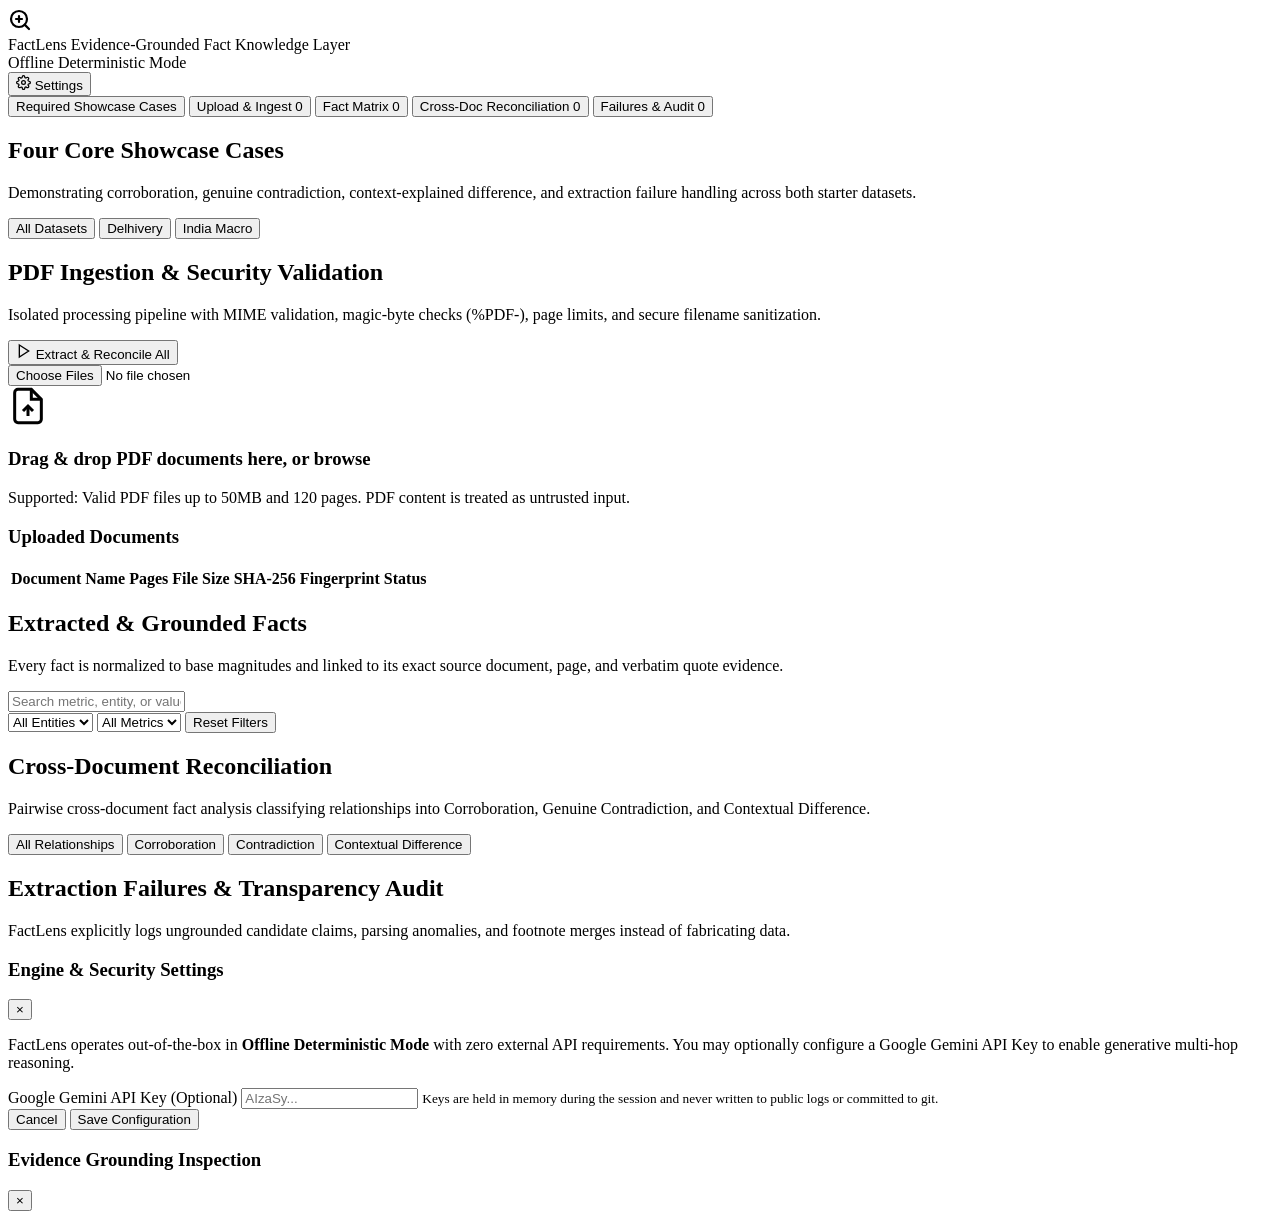
==== static/index.html @ a5a18f79 "feat(api): implement FastAPI REST endpoints and interactive web UI" ====
<!DOCTYPE html>
<html lang="en">
<head>
  <meta charset="UTF-8" />
  <meta name="viewport" content="width=device-width, initial-scale=1.0" />
  <title>FactLens — Grounded Fact Knowledge Layer</title>
  <meta name="description" content="Evidence-grounded fact extraction, unit normalization, and cross-document reconciliation for multi-PDF intelligence." />
  <link rel="preconnect" href="https://fonts.googleapis.com">
  <link rel="preconnect" href="https://fonts.gstatic.com" crossorigin>
  <link href="https://fonts.googleapis.com/css2?family=Inter:wght@300;400;500;600;700;800&family=JetBrains+Mono:wght@400;500;600&display=swap" rel="stylesheet">
  <link rel="stylesheet" href="/style.css" />
</head>
<body>
  <div class="app-layout">
    <!-- Top Header -->
    <header class="app-header">
      <div class="header-brand">
        <div class="brand-icon">
          <svg width="24" height="24" viewBox="0 0 24 24" fill="none" stroke="currentColor" stroke-width="2.2" stroke-linecap="round" stroke-linejoin="round">
            <circle cx="11" cy="11" r="8"></circle>
            <line x1="21" y1="21" x2="16.65" y2="16.65"></line>
            <path d="M11 8v6M8 11h6"></path>
          </svg>
        </div>
        <div class="brand-text">
          <span class="brand-title">FactLens</span>
          <span class="brand-subtitle">Evidence-Grounded Fact Knowledge Layer</span>
        </div>
      </div>

      <div class="header-status">
        <div class="status-pill" id="engineStatusPill">
          <span class="status-dot"></span>
          <span id="engineStatusText">Offline Deterministic Mode</span>
        </div>
        <button class="btn btn-secondary btn-sm" id="btnSettings" title="Configure LLM & Settings">
          <svg width="15" height="15" viewBox="0 0 24 24" fill="none" stroke="currentColor" stroke-width="2">
            <circle cx="12" cy="12" r="3"></circle>
            <path d="M19.4 15a1.65 1.65 0 0 0 .33 1.82l.06.06a2 2 0 0 1 0 2.83 2 2 0 0 1-2.83 0l-.06-.06a1.65 1.65 0 0 0-1.82-.33 1.65 1.65 0 0 0-1 1.51V21a2 2 0 0 1-2 2 2 2 0 0 1-2-2v-.09A1.65 1.65 0 0 0 9 19.4a1.65 1.65 0 0 0-1.82.33l-.06.06a2 2 0 0 1-2.83 0 2 2 0 0 1 0-2.83l.06-.06a1.65 1.65 0 0 0 .33-1.82 1.65 1.65 0 0 0-1.51-1H3a2 2 0 0 1-2-2 2 2 0 0 1 2-2h.09A1.65 1.65 0 0 0 4.6 9a1.65 1.65 0 0 0-.33-1.82l-.06-.06a2 2 0 0 1 0-2.83 2 2 0 0 1 2.83 0l.06.06a1.65 1.65 0 0 0 1.82.33H9a1.65 1.65 0 0 0 1-1.51V3a2 2 0 0 1 2-2 2 2 0 0 1 2 2v.09a1.65 1.65 0 0 0 1 1.51 1.65 1.65 0 0 0 1.82-.33l.06-.06a2 2 0 0 1 2.83 0 2 2 0 0 1 0 2.83l-.06.06a1.65 1.65 0 0 0-.33 1.82V9a1.65 1.65 0 0 0 1.51 1H21a2 2 0 0 1 2 2 2 2 0 0 1-2 2h-.09a1.65 1.65 0 0 0-1.51 1z"></path>
          </svg>
          <span>Settings</span>
        </button>
      </div>
    </header>

    <!-- Navigation Tabs -->
    <nav class="nav-tabs" role="tablist">
      <button class="nav-tab active" data-tab="showcase" id="tabShowcase">
        <span class="tab-badge-accent">Required</span>
        <span>Showcase Cases</span>
      </button>
      <button class="nav-tab" data-tab="upload" id="tabUpload">
        <span>Upload & Ingest</span>
        <span class="tab-counter" id="docCount">0</span>
      </button>
      <button class="nav-tab" data-tab="facts" id="tabFacts">
        <span>Fact Matrix</span>
        <span class="tab-counter" id="factCount">0</span>
      </button>
      <button class="nav-tab" data-tab="comparisons" id="tabComparisons">
        <span>Cross-Doc Reconciliation</span>
        <span class="tab-counter" id="cmpCount">0</span>
      </button>
      <button class="nav-tab" data-tab="failures" id="tabFailures">
        <span>Failures & Audit</span>
        <span class="tab-counter" id="failCount">0</span>
      </button>
    </nav>

    <!-- Main Content Views -->
    <main class="content-container">

      <!-- 1. SHOWCASE TAB -->
      <section class="tab-pane active" id="pane-showcase">
        <div class="pane-header">
          <div>
            <h1 class="pane-title">Four Core Showcase Cases</h1>
            <p class="pane-desc">
              Demonstrating corroboration, genuine contradiction, context-explained difference, and extraction failure handling across both starter datasets.
            </p>
          </div>
          <div class="filter-group">
            <button class="btn btn-outline btn-sm active" data-dataset="all">All Datasets</button>
            <button class="btn btn-outline btn-sm" data-dataset="delhivery">Delhivery</button>
            <button class="btn btn-outline btn-sm" data-dataset="india-macroeconomy">India Macro</button>
          </div>
        </div>

        <div class="showcase-grid" id="showcaseList">
          <!-- Dynamically populated -->
        </div>
      </section>

      <!-- 2. UPLOAD & INGEST TAB -->
      <section class="tab-pane" id="pane-upload">
        <div class="pane-header">
          <div>
            <h2 class="pane-title">PDF Ingestion & Security Validation</h2>
            <p class="pane-desc">
              Isolated processing pipeline with MIME validation, magic-byte checks (%PDF-), page limits, and secure filename sanitization.
            </p>
          </div>
          <div>
            <button class="btn btn-primary" id="btnRunPipeline">
              <svg width="16" height="16" viewBox="0 0 24 24" fill="none" stroke="currentColor" stroke-width="2">
                <polygon points="5 3 19 12 5 21 5 3"></polygon>
              </svg>
              <span>Extract & Reconcile All</span>
            </button>
          </div>
        </div>

        <!-- Drag and Drop Zone -->
        <div class="upload-dropzone" id="dropZone">
          <input type="file" id="fileInput" multiple accept=".pdf,application/pdf" class="file-input-hidden" />
          <div class="dropzone-content">
            <div class="dropzone-icon">
              <svg width="40" height="40" viewBox="0 0 24 24" fill="none" stroke="currentColor" stroke-width="1.8">
                <path d="M14 2H6a2 2 0 0 0-2 2v16a2 2 0 0 0 2 2h12a2 2 0 0 0 2-2V8z"></path>
                <polyline points="14 2 14 8 20 8"></polyline>
                <line x1="12" y1="18" x2="12" y2="12"></line>
                <polyline points="9 15 12 12 15 15"></polyline>
              </svg>
            </div>
            <h3 class="dropzone-title">Drag & drop PDF documents here, or <span class="text-accent">browse</span></h3>
            <p class="dropzone-limits">Supported: Valid PDF files up to 50MB and 120 pages. PDF content is treated as untrusted input.</p>
          </div>
        </div>

        <!-- Document List -->
        <div class="section-block">
          <h3 class="section-title">Uploaded Documents</h3>
          <div class="doc-table-container">
            <table class="data-table" id="docTable">
              <thead>
                <tr>
                  <th>Document Name</th>
                  <th>Pages</th>
                  <th>File Size</th>
                  <th>SHA-256 Fingerprint</th>
                  <th>Status</th>
                </tr>
              </thead>
              <tbody id="docTableBody">
                <!-- Dynamically populated -->
              </tbody>
            </table>
          </div>
        </div>
      </section>

      <!-- 3. FACT MATRIX TAB -->
      <section class="tab-pane" id="pane-facts">
        <div class="pane-header">
          <div>
            <h2 class="pane-title">Extracted & Grounded Facts</h2>
            <p class="pane-desc">
              Every fact is normalized to base magnitudes and linked to its exact source document, page, and verbatim quote evidence.
            </p>
          </div>
          <div class="search-box">
            <input type="text" id="factSearchInput" placeholder="Search metric, entity, or value..." class="input-search" />
          </div>
        </div>

        <div class="filter-bar">
          <select id="factEntityFilter" class="select-filter">
            <option value="">All Entities</option>
          </select>
          <select id="factMetricFilter" class="select-filter">
            <option value="">All Metrics</option>
          </select>
          <button class="btn btn-secondary btn-sm" id="btnResetFactFilters">Reset Filters</button>
        </div>

        <div class="facts-grid" id="factsList">
          <!-- Dynamically populated -->
        </div>
      </section>

      <!-- 4. CROSS-DOCUMENT COMPARISON TAB -->
      <section class="tab-pane" id="pane-comparisons">
        <div class="pane-header">
          <div>
            <h2 class="pane-title">Cross-Document Reconciliation</h2>
            <p class="pane-desc">
              Pairwise cross-document fact analysis classifying relationships into Corroboration, Genuine Contradiction, and Contextual Difference.
            </p>
          </div>
          <div class="filter-group">
            <button class="btn btn-outline btn-sm active" data-rel="all">All Relationships</button>
            <button class="btn btn-outline btn-sm" data-rel="corroboration">Corroboration</button>
            <button class="btn btn-outline btn-sm" data-rel="genuine_contradiction">Contradiction</button>
            <button class="btn btn-outline btn-sm" data-rel="contextual_difference">Contextual Difference</button>
          </div>
        </div>

        <div class="comparisons-list" id="comparisonsList">
          <!-- Dynamically populated -->
        </div>
      </section>

      <!-- 5. FAILURES & AUDIT TAB -->
      <section class="tab-pane" id="pane-failures">
        <div class="pane-header">
          <div>
            <h2 class="pane-title">Extraction Failures & Transparency Audit</h2>
            <p class="pane-desc">
              FactLens explicitly logs ungrounded candidate claims, parsing anomalies, and footnote merges instead of fabricating data.
            </p>
          </div>
        </div>

        <div class="failures-list" id="failuresList">
          <!-- Dynamically populated -->
        </div>
      </section>

    </main>

    <!-- Settings Modal -->
    <div class="modal-backdrop" id="settingsModal">
      <div class="modal-card">
        <div class="modal-header">
          <h3 class="modal-title">Engine & Security Settings</h3>
          <button class="btn-close" id="btnCloseSettings">&times;</button>
        </div>
        <div class="modal-body">
          <p class="modal-desc">
            FactLens operates out-of-the-box in <strong>Offline Deterministic Mode</strong> with zero external API requirements.
            You may optionally configure a Google Gemini API Key to enable generative multi-hop reasoning.
          </p>
          <div class="form-group">
            <label class="form-label" for="inputApiKey">Google Gemini API Key (Optional)</label>
            <input type="password" id="inputApiKey" placeholder="AIzaSy..." class="form-input" />
            <small class="form-help">Keys are held in memory during the session and never written to public logs or committed to git.</small>
          </div>
        </div>
        <div class="modal-footer">
          <button class="btn btn-secondary" id="btnCancelSettings">Cancel</button>
          <button class="btn btn-primary" id="btnSaveSettings">Save Configuration</button>
        </div>
      </div>
    </div>

    <!-- Evidence Inspection Modal -->
    <div class="modal-backdrop" id="evidenceModal">
      <div class="modal-card modal-lg">
        <div class="modal-header">
          <h3 class="modal-title" id="evidenceModalTitle">Evidence Grounding Inspection</h3>
          <button class="btn-close" id="btnCloseEvidence">&times;</button>
        </div>
        <div class="modal-body" id="evidenceModalBody">
          <!-- Content populated on click -->
        </div>
      </div>
    </div>

  </div>

  <script src="/app.js"></script>
</body>
</html>
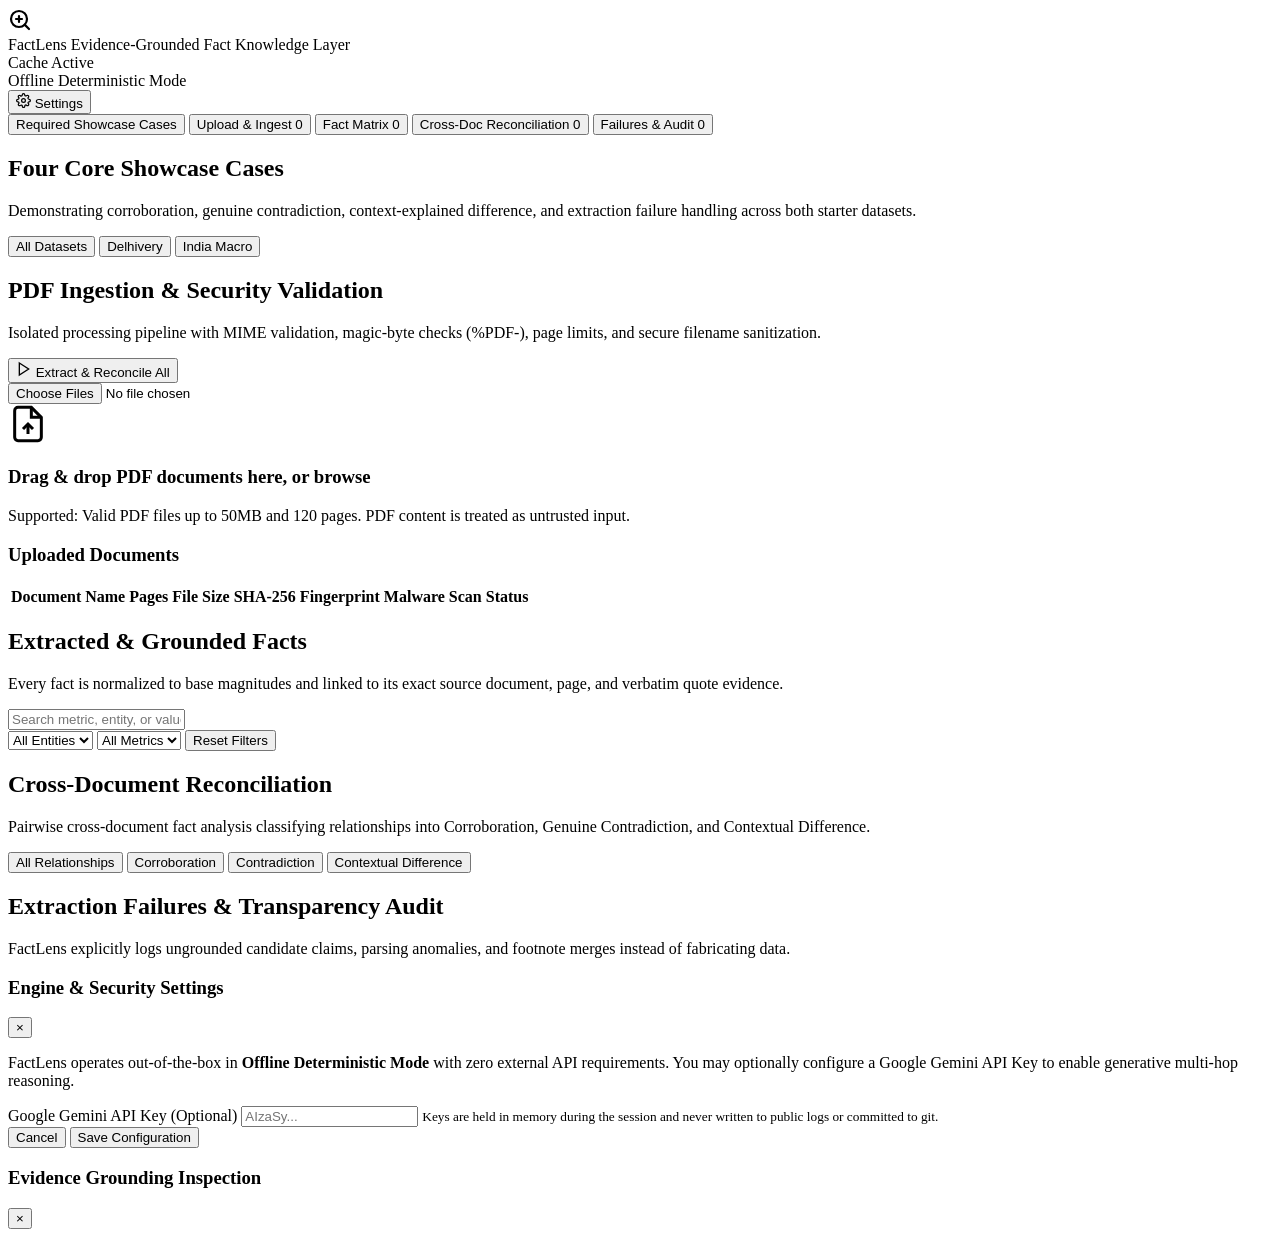
==== commit 7ed74875: "Add production features: Redis caching, content-based deduplication, background job queue, and malwa" ====
--- a/static/index.html
+++ b/static/index.html
@@ -29,6 +29,10 @@
       </div>
 
       <div class="header-status">
+        <div class="status-pill" id="cacheStatusPill" title="Redis Cache Status">
+          <span class="status-dot" style="background-color: #10b981;"></span>
+          <span id="cacheStatusText">Cache Active</span>
+        </div>
         <div class="status-pill" id="engineStatusPill">
           <span class="status-dot"></span>
           <span id="engineStatusText">Offline Deterministic Mode</span>
@@ -127,6 +131,28 @@
           </div>
         </div>
 
+        <!-- Active Job Banner -->
+        <div id="jobStatusBanner" class="alert-banner alert-info" style="display:none;">
+          <div class="alert-content">
+            <div class="spinner-small" id="jobSpinner"></div>
+            <span id="jobBannerText">Processing background job...</span>
+          </div>
+          <div class="progress-bar-container">
+            <div class="progress-bar-fill" id="jobProgressBar" style="width: 0%;"></div>
+          </div>
+        </div>
+
+        <!-- Duplicate Notice Banner -->
+        <div id="duplicateAlertBanner" class="alert-banner alert-success" style="display:none;">
+          <div class="alert-content">
+            <svg width="20" height="20" viewBox="0 0 24 24" fill="none" stroke="currentColor" stroke-width="2">
+              <path d="M22 11.08V12a10 10 0 1 1-5.93-9.14"></path>
+              <polyline points="22 4 12 14.01 9 11.01"></polyline>
+            </svg>
+            <span id="duplicateAlertText">Duplicate document detected: SHA-256 matched. Existing facts reused without re-processing.</span>
+          </div>
+        </div>
+
         <!-- Document List -->
         <div class="section-block">
           <h3 class="section-title">Uploaded Documents</h3>
@@ -138,6 +164,7 @@
                   <th>Pages</th>
                   <th>File Size</th>
                   <th>SHA-256 Fingerprint</th>
+                  <th>Malware Scan</th>
                   <th>Status</th>
                 </tr>
               </thead>
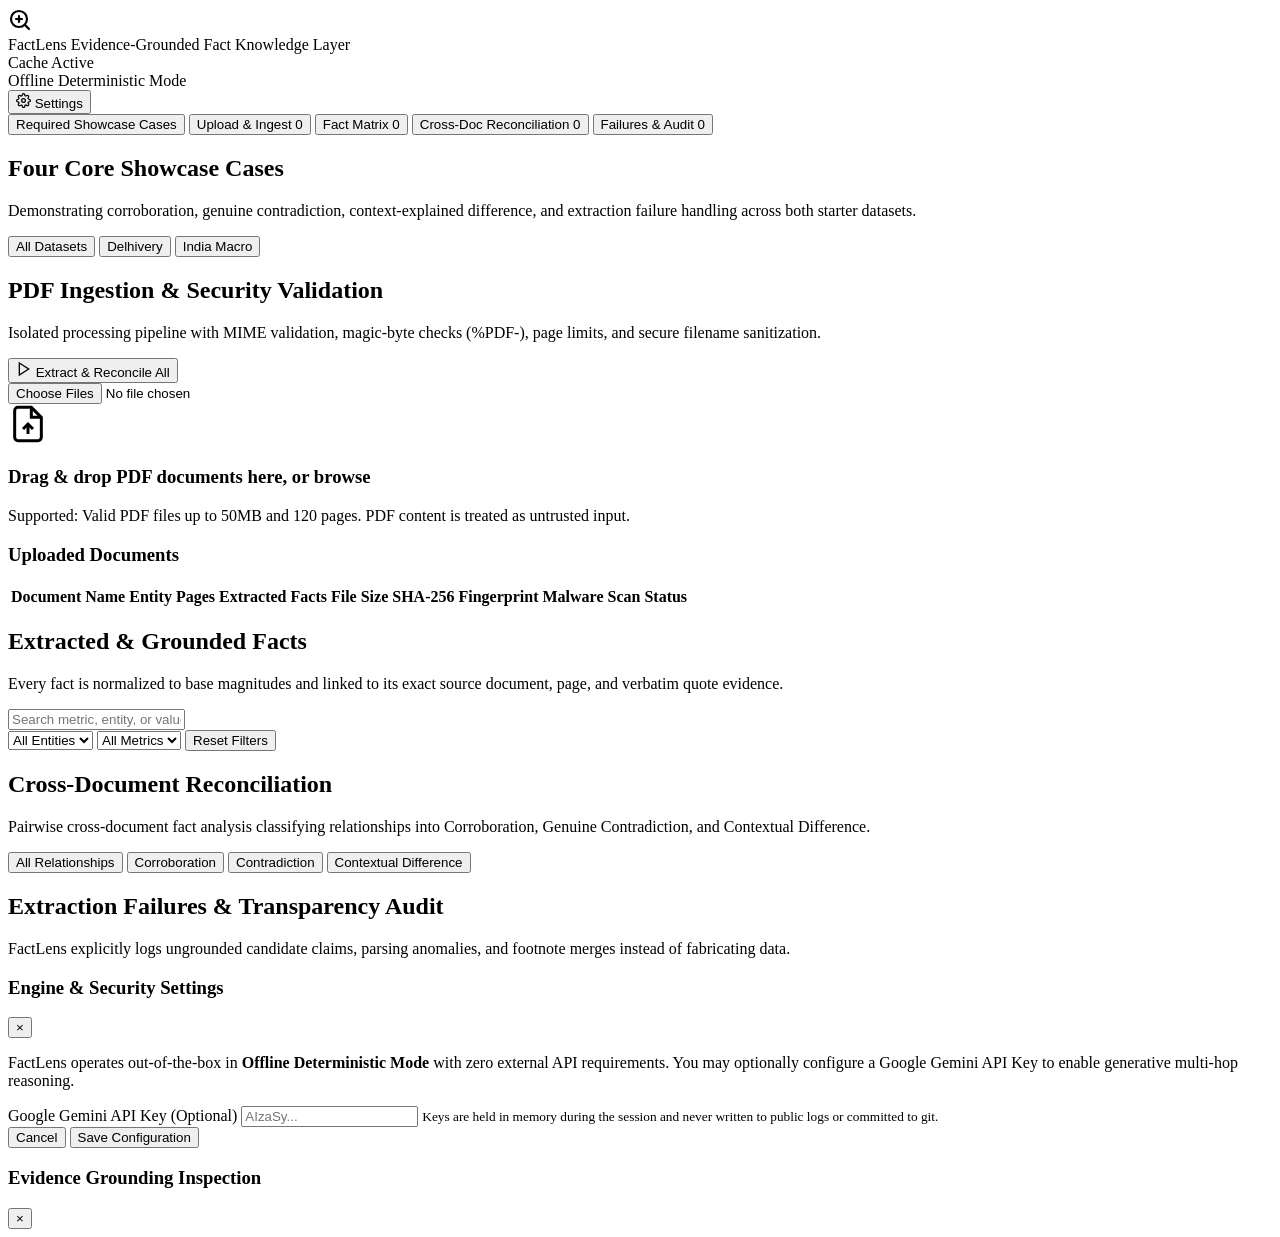
==== commit bef37857: "feat: add document entity tracking, expand open extraction patterns, and fix UI entity filter" ====
--- a/static/index.html
+++ b/static/index.html
@@ -161,7 +161,9 @@
               <thead>
                 <tr>
                   <th>Document Name</th>
+                  <th>Entity</th>
                   <th>Pages</th>
+                  <th>Extracted Facts</th>
                   <th>File Size</th>
                   <th>SHA-256 Fingerprint</th>
                   <th>Malware Scan</th>
